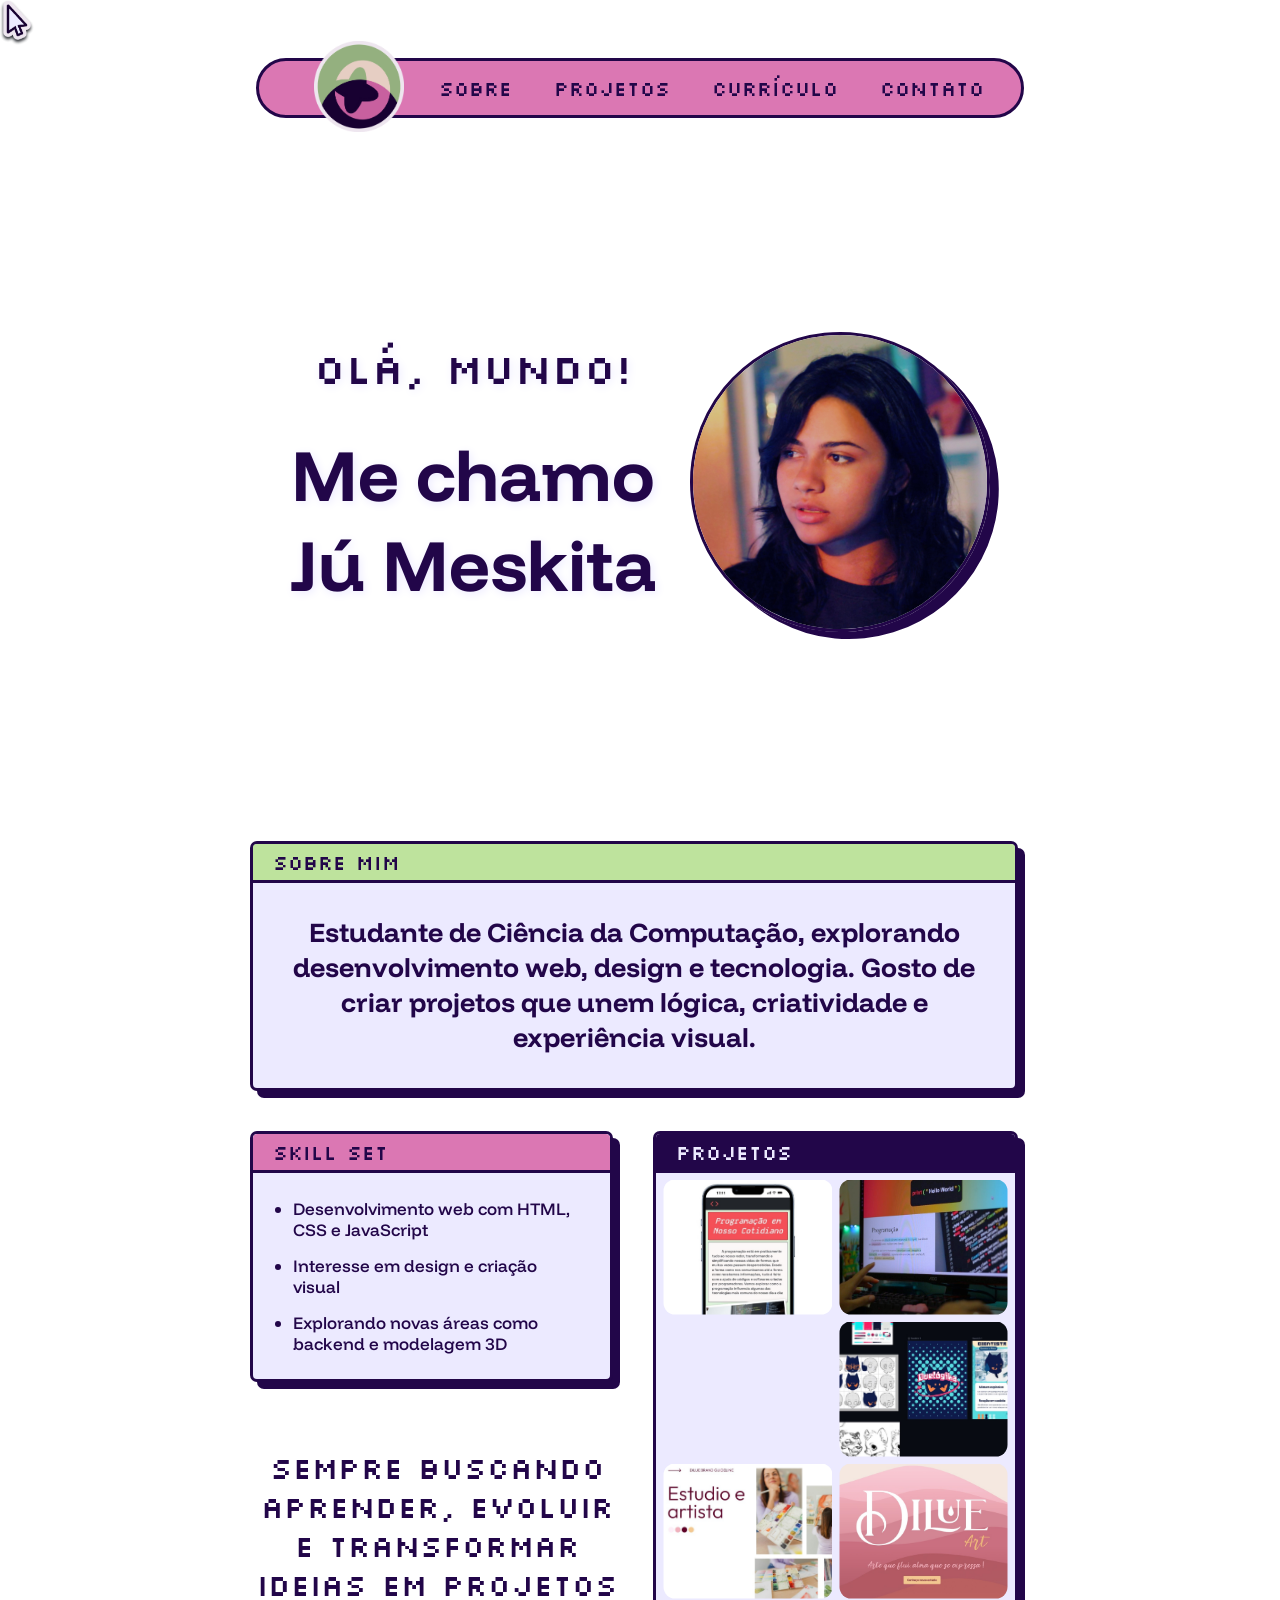
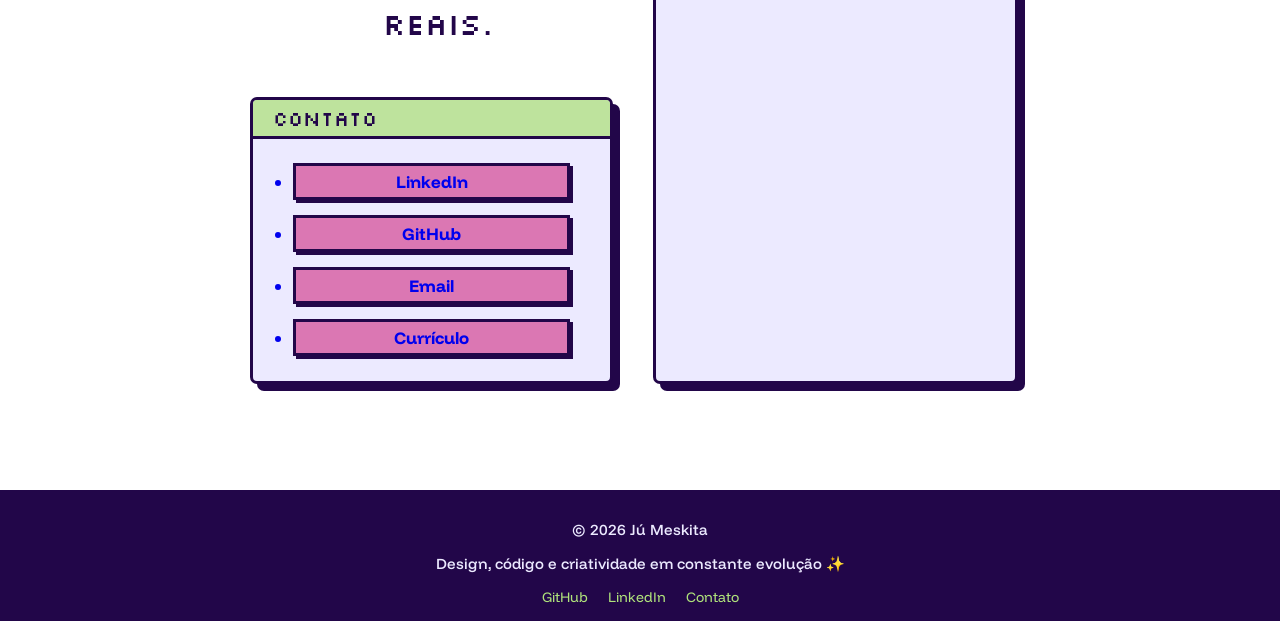
==== index.html @ 1cfa673e "Primeira versão do portfólio" ====
<!DOCTYPE html>
<html lang="pt-br">
<head>
    <meta charset="UTF-8">
    <meta name="viewport" content="width=device-width, initial-scale=1.0">
    <title>Meski</title>
    <link rel="stylesheet" href="css/style.css">
    <link rel="stylesheet" href="css/meski.css">
    <link rel="shortcut icon" href="fotos/logo-eye.ico" type="image/x-icon">
</head>
<body>
    <!-- cursor -->
    <div class="custom-cursor"></div>

    <header>
        <a href="index.html"><img src="fotos/logo-eye.png" alt="" class="logo"></a>
        <nav>
            <a href="sobre.html">Sobre</a>
            <a href="projetos.html">Projetos</a>
            <a href="currículo.html">Currículo</a>
            <a href="contato.html">Contato</a>
        </nav>
    </header>

    <div class="start">
        <div>
            <h2>Olá, Mundo!</h2>
            <h1>Me chamo <br>Jú Meskita</h1>
        </div>
        <img src="fotos/me-filter.png" alt="">
    </div>
        <div class="card" id="sobre">
            <a href="sobre.html">
                <div class="head">sobre mim</div>
            </a>
        <div class="content">
            <h2>Estudante de Ciência da Computação, explorando desenvolvimento web, design e tecnologia. Gosto de criar projetos que unem lógica, criatividade e experiência visual.</h2>
        </div>
    </div>

    <div class="side">
        
        <div id="left">
            <div class="card" id="skill">
            <a href="currículo.html">
                <div class="head" id="rosa">skill set</div>
            </a>
            <div class="content">
                <ul>
                    <li>Desenvolvimento web com HTML, CSS e JavaScript</li>
                    <li>Interesse em design e criação visual</li>
                    <li>Explorando novas áreas como backend e modelagem 3D</li>
                </ul>
            </div>
        </div>
            
            <h2 id="frase">Sempre buscando aprender, evoluir e transformar ideias em projetos reais.</h2>

            
            <div class="card" id="contato">
                <a href="contato.html">
                    <div class="head">contato</div>
                </a>
                <div class="content">
                    <ul>
                        <a href="https://www.linkedin.com/in/juliamesq/?trk=jtbd_inmail_js_jobpref" target="_blank"><li class="button">LinkedIn</li></a>
                        <a href="https://github.com/MesquitaSukin" target="_blank"><li class="button">GitHub</li></a>
                        <a href="mailto:julia.sousamesq@gmail.com" target="_blank"><li class="button">Email</li></a>
                        <a href="https://docs.google.com/document/d/1vej3jy_dblUv7jdHYyrEwOAnZDoQoPBNeKVsuXkVFX4/edit?tab=t.0#heading=h.rzpi34rom43h" target="_blank"><li class="button">Currículo</li></a>
                    </ul>
                </div>
            </div>
                       
        </div>

        <a href="projetos.html">
            <div class="card" id="projetos">
                <div class="head" id="roxo">projetos</div>
        </a>
            <div class="content">
                <img src="fotos/codeproject-celular.jpg" alt="">
                <img src="fotos/codeproject.jpg" alt="">
                <video autoplay muted loop playsinline>
                    <source src="fotos/duelogika.mp4" type="video/mp4">Seu navegador não suporta vídeo.
                </video>
                <img src="fotos/processo-criativo-cartas.jpg" alt="">
                <img src="fotos/dilue-id.jpg" alt="">
                <img src="fotos/dilue-web.jpg" alt="">
            </div>
        </div>
    </div>

    <footer>
  <p>© 2026 Jú Meskita</p>

  <p>
    Design, código e criatividade em constante evolução ✨
  </p>

  <div class="links">
    <a href="https://github.com/MesquitaSukin">GitHub</a>
    <a href="https://www.linkedin.com/in/juliamesq/?trk=jtbd_inmail_js_jobpref" target="_blank">LinkedIn</a>
    <a href="#">Contato</a>
  </div>
</footer>
    <script src="script.js"></script>
</body>
</html>
---- css/style.css ----
@import url('https://fonts.googleapis.com/css2?family=Funnel+Display:wght@300..800&family=Silkscreen:wght@400;700&display=swap');
/* "Funnel Display", sans-serif
"Silkscreen", sans-serif */

:root {
    --branco: #ECEAFF;
    --verde: #AFE27B;
    --rosa: #db77b3;
    /*--roxo: #160331;*/
        --roxo: #220649;
}

* {
    padding: 0;
    box-sizing: border-box;
}

#verde {
    background: var(--verde);
}

#roxo {
    background: var(--roxo);
    color: var(--branco);
}

#rosa {
    background: var(--rosa);
}

body {
    font-family: "Funnel Display", sans-serif;
    background-image: url('win\ xp\ 2.jpg');
    background-size: cover;
    background-attachment: fixed;
    color: var(--roxo);
    display: flex;
    flex-direction: column;
    align-items: center;
    justify-content: center;
    margin: 0px;
    margin-top: 20px;
    cursor: none;
}

/* cursor config */
.custom-cursor {
  width: 45px;
  height: 45px;
  position: fixed; /* Fixado na tela */
  top: 0;
  left: 0;
  pointer-events: none; /* ESSENCIAL */
  z-index: 9999; /* Garante que fique em cima de tudo */
  background-image: url('cursor.png');
  background-size: contain;
  background-repeat: no-repeat;
  transition: transform 0.2s ease-out;
}
.custom-cursor.active {
  transform: scale(1.2) rotate(-10deg); /* Aumenta e reajusta o centro */
}
/* esconde o cursor padrão em TUDO */
* {
  cursor: none !important;
}

/* elementos clicáveis não mostrem a mãozinha */
a, button, input, select, textarea, [role="button"] {
  cursor: none !important;
}

.logo {
  width: 90px;
  height: auto;
  margin-left: 50%;
}

p {
    font-size: 17px;
    font-weight: 500;
}
header {
  top: 0;
  display: flex;
  justify-content: space-between;
  align-items: center;
  padding: 10px;
  margin: 3%;
  width: 60%;
  height: 60px;
  border-radius: 90px;
  background-color: var(--rosa); 
  border: 3px solid var(--roxo);
}

nav {
    display: flex;
    justify-content: center;
    gap: 10%;
    align-items: center;
    height: 60px;
    padding: 0px 40px;
    font-family: "Silkscreen", sans-serif;
    font-size: 20px;
    margin-right: 50px;
}
nav a {
    color: var(--roxo);
    text-decoration: none;
    transition: color 0.3s ease;
}
nav a:hover {
    color: var(--verde);
}

/* Windows config */
.card {
  font-family: "Funnel Display", sans-serif;
  height: auto;
  translate: -6px -6px;
  background-color: var(--branco);
  border: 3px solid var(--roxo);
  border-radius: 7px;
  box-shadow: 7px 7px 0px var(--roxo);
  overflow: hidden;
  transition: all 0.1s ease;
}
.card.show {
  opacity: 1;
}

.head {
  font-family: "Silkscreen", sans-serif;
  font-size: 20px;
  width: 100%;
  height: auto;
  background: #aee27bbd;
  padding: 5px 20px;
  color: var(--roxo);
  border-bottom: 3px solid var(--roxo);
}
.card a {
  text-decoration: none;
}

.content {
  padding: 10px 40px;
  font-size: 14px;
  font-weight: 600;
}

.card:hover {
  translate: -6px;
}
/* Button config */

.button {
  padding: 5px 10px;
  margin-top: 10px;
  border: 3px solid var(--roxo);
  box-shadow: 3px 3px 0 var(--roxo);
  font-weight: 750;
  background: var(--rosa);
  text-align: center;
  transition: all 0.3s ease;
  cursor: pointer;
}
.button a{
  text-decoration: none;
  color: var(--roxo);
}

.button:hover {
  translate: 1.5px 1.5px;
  box-shadow: 1.5px 1.5px 0 var(--roxo);
  background: var(--verde);
}

.button:active {
  translate: 3px 3px;
  box-shadow: 0 0 0 var(--roxo);
}

footer {
    margin-top: 60px;
    padding: 15px;
    text-align: center;
    font-size: 14px;
    color: var(--branco);
    background-color: var(--roxo);
    width: 100%;
}
footer p {
    font-size: 15px;
}

footer .links {
    display: flex;
    justify-content: center;
    gap: 20px;
}

footer a {
    text-decoration: none;
    color: var(--verde);
}

footer a:hover {
    text-decoration: underline;
}


/* animação aparecer */

.card {
  opacity: 0;
  transform: translateY(20px);
  transition: all 0.8s ease-out;
}
.show {
  opacity: 1;
  transform: translate(0);
}
---- css/meski.css ----
@import url('https://fonts.googleapis.com/css2?family=Funnel+Display:wght@300..800&family=Silkscreen:wght@400;700&display=swap');
/* "Funnel Display", sans-serif
"Silkscreen", sans-serif */

:root {
    --branco: #ECEAFF;
    --verde: #AFE27B;
    --rosa: #db77b3;
    /*--roxo: #160331;*/
        --roxo: #220649;
}

@keyframes float {
    0% {
        transform: translateY(0px);
    }
    50% {
        transform: translateY(-13px);
    }
    100% {
        transform: translateY(0px);
    }
}

/* olá, mundo! */
.start {
    display: flex;
    flex-direction: row;
    justify-content: space-evenly;
    align-items: center;
    flex-wrap: wrap;
    width: 60%;
    margin: 150px 0px 190px 0px;
    animation: float 4s ease-in-out infinite
}

.start h1 {
    text-align: center;
    max-width: 500px;
    font-family: "Funnel Display", sans-serif;
    font-size: 450%;
    text-shadow: var(--branco) 2px 2px 10px;
    margin-top: 5px;
}
.start h2 {
    text-align: center;
    max-width: 500px;
    font-family: "Silkscreen", sans-serif;
    font-weight: 400;
    font-size: 260%;
    text-shadow: var(--branco) 2px 2px 10px;
}

.start img {
    width: 300px;
    height: auto;
    rotate: calc(-6deg);
    border-radius: 200px;
    border-color: var(--roxo);
    border-width: 3px;
    border-style: solid;
    box-shadow: var(--roxo) 8px 8px 0px;
    animation: float 9s infinite;
}

/* conteúdo do card*/
.content h2 {
    text-align: center;
    line-height: 35px;
}

li {
    margin-bottom: 15px;
    font-size: 17px;
    font-weight: 500;
}

.side {
    display: flex;
    align-items: stretch;
    justify-content: center;
    gap: 20px;
    width: 60%;
    margin: 40px 0px 40px 0px;
}
#sobre {
    width: 60%;
}
#sobre .content {
    font-size: 18px;
}
#left {
    display: flex;
    flex-direction: column;
    gap: 20px;
    width: 60%;
}

#skill .head {
    backdrop-filter: blur(80px);
}
#skill {
    justify-content: flex-end;
}
#skill .content {
    font-size: 15px;
}


#frase {
    font-family: "Silkscreen", sans-serif;
    font-size: 30px;
    text-align: center;
    font-weight: 400;
    margin: 40px 0px 40px 0px;
}

#projetos .content {
    display: flex;
    justify-content: center;
    flex-wrap: wrap;
    flex-direction: row;
    padding: 1%;
}
#projetos img {
    width: 50%;
    height: auto;
    border-radius: 15px;
    border-width: 3px;
    padding: 1%;
}
#projetos .head {
    color: var(--branco);
}
#projetos video {
    width: 50%;
    height: auto;
    padding: 5px;
}
#projetos{
    width: 60%;
}
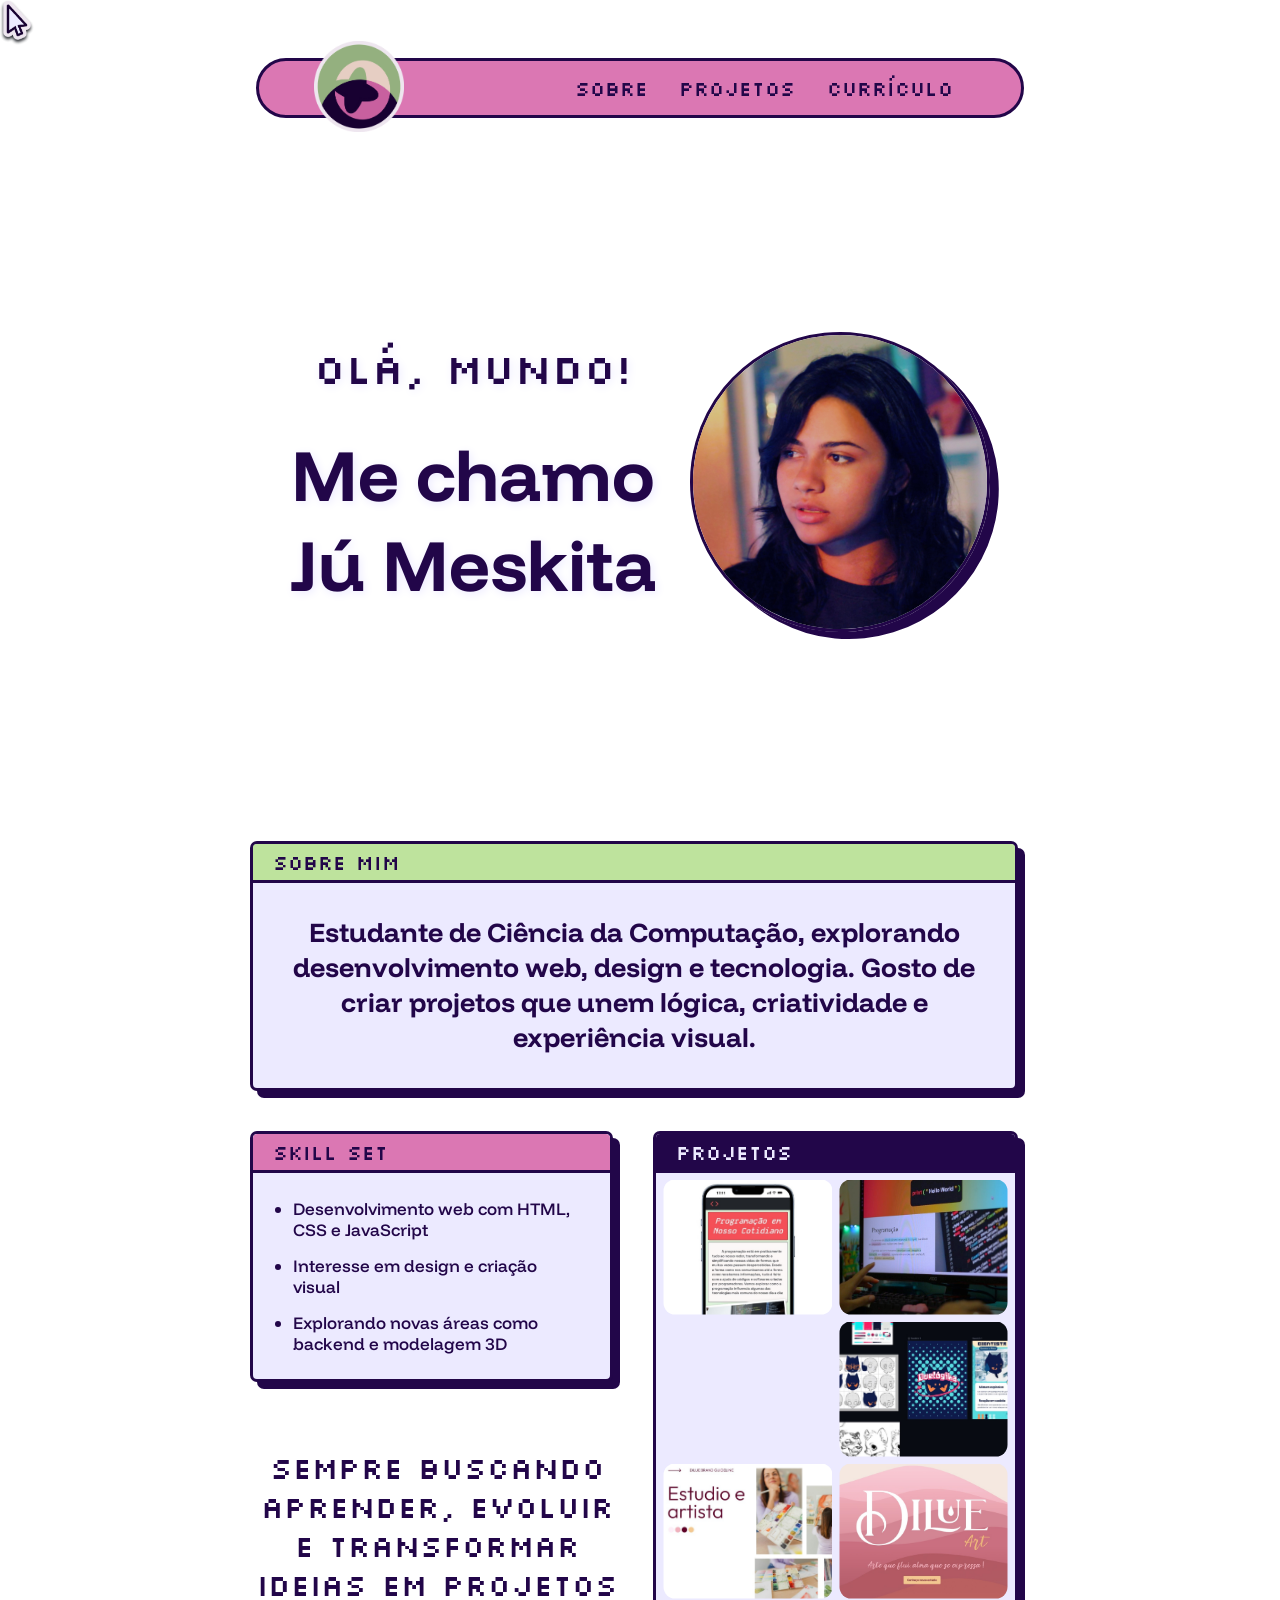
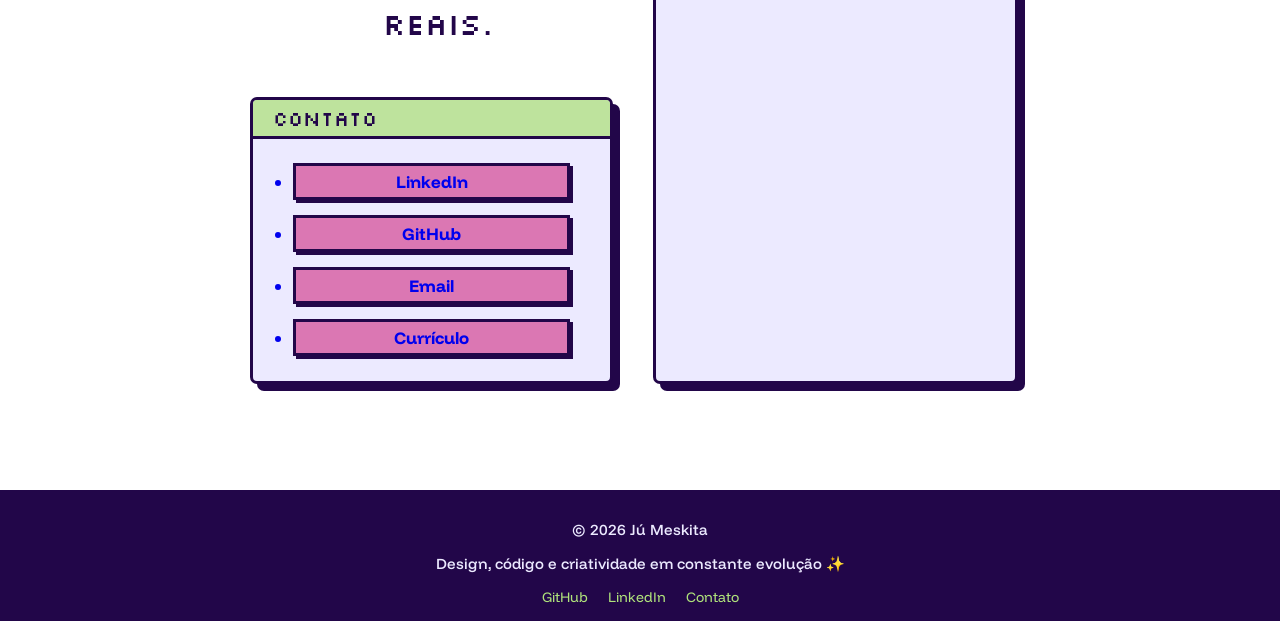
==== commit aca83a0a: "Ajustes mais página do currículo" ====
--- a/index.html
+++ b/index.html
@@ -18,7 +18,6 @@
             <a href="sobre.html">Sobre</a>
             <a href="projetos.html">Projetos</a>
             <a href="currículo.html">Currículo</a>
-            <a href="contato.html">Contato</a>
         </nav>
     </header>
 
@@ -58,9 +57,7 @@
 
             
             <div class="card" id="contato">
-                <a href="contato.html">
                     <div class="head">contato</div>
-                </a>
                 <div class="content">
                     <ul>
                         <a href="https://www.linkedin.com/in/juliamesq/?trk=jtbd_inmail_js_jobpref" target="_blank"><li class="button">LinkedIn</li></a>
@@ -100,7 +97,7 @@
   <div class="links">
     <a href="https://github.com/MesquitaSukin">GitHub</a>
     <a href="https://www.linkedin.com/in/juliamesq/?trk=jtbd_inmail_js_jobpref" target="_blank">LinkedIn</a>
-    <a href="#">Contato</a>
+    <a href="mailto:julia.sousamesq@gmail.com">Contato</a>
   </div>
 </footer>
     <script src="script.js"></script>
--- a/css/style.css
+++ b/css/style.css
@@ -221,4 +221,20 @@
 .show {
   opacity: 1;
   transform: translate(0);
+}
+
+@media screen and (max-width: 768px) {
+  header {
+    width: 90%;
+    margin: 3% auto;
+  }
+  nav {
+    gap: 5%;
+    font-size: 16px;
+    margin-right: 0;
+  }
+  .content {
+    padding: 10px 20px;
+    font-size: 12px;
+  }
 }
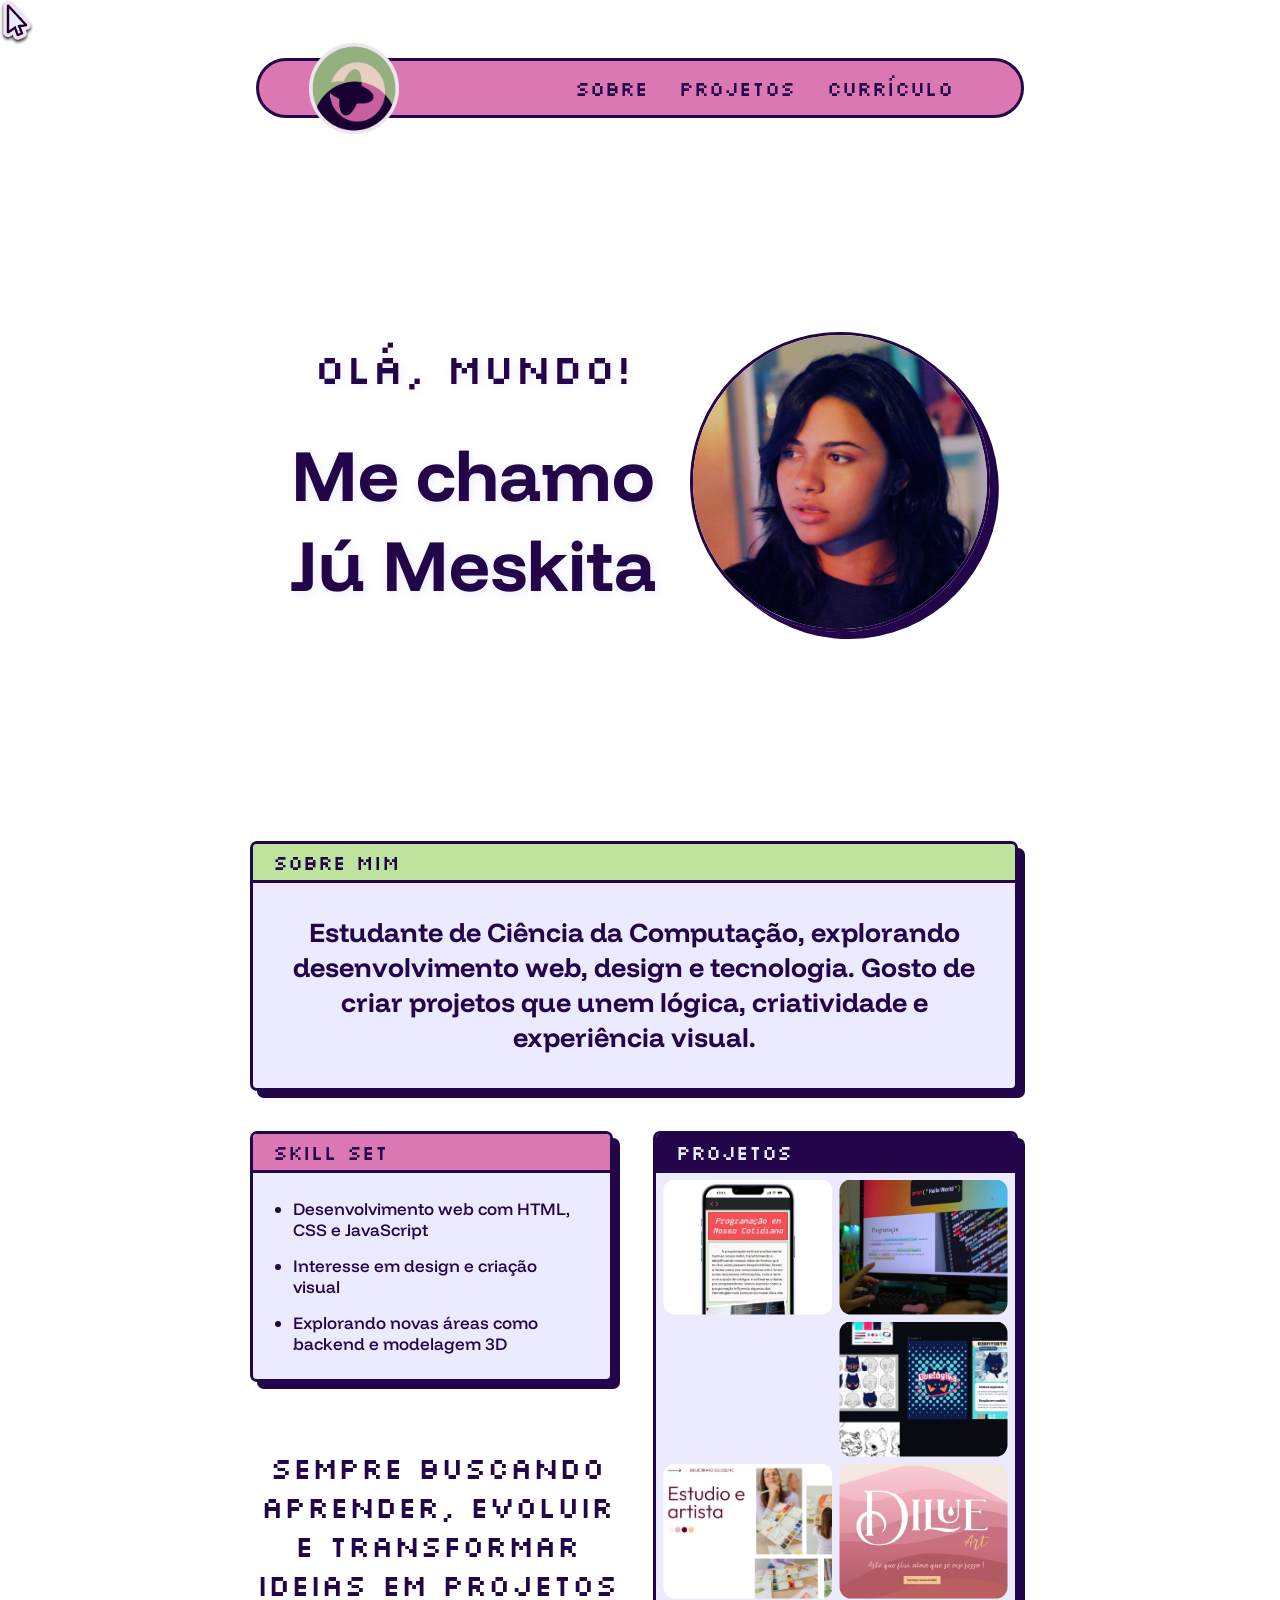
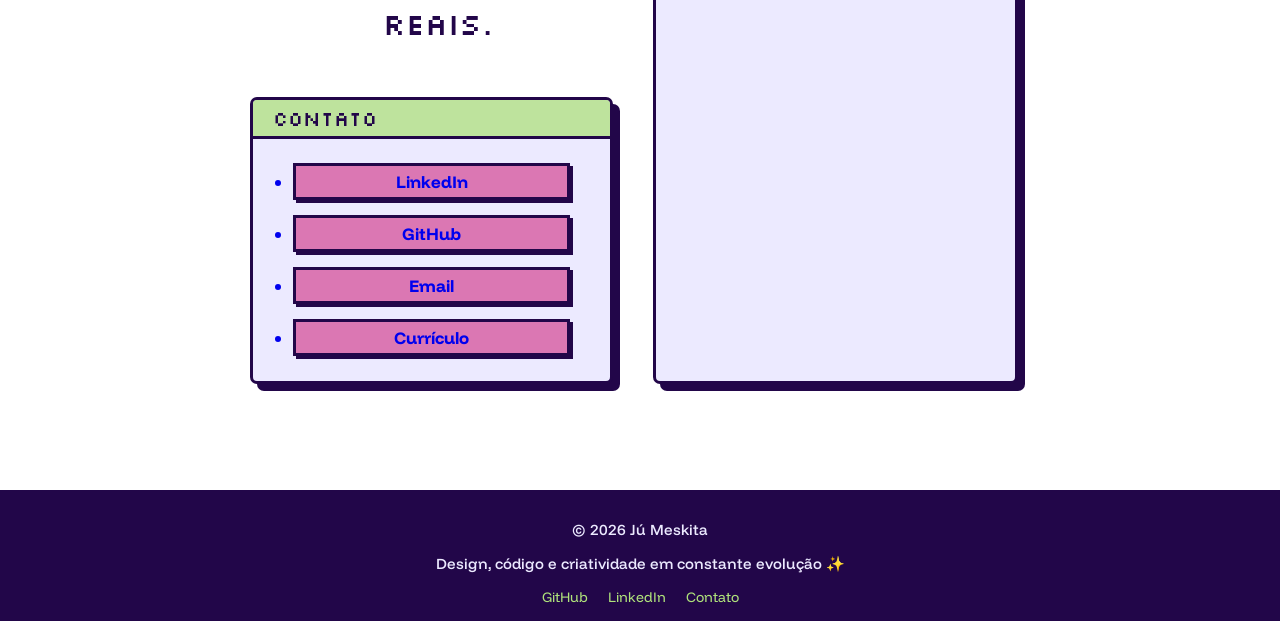
==== commit c1cf1cce: "Deixando responsivo" ====
--- a/index.html
+++ b/index.html
@@ -13,11 +13,11 @@
     <div class="custom-cursor"></div>
 
     <header>
-        <a href="index.html"><img src="fotos/logo-eye.png" alt="" class="logo"></a>
-        <nav>
+        <img src="fotos/logo-eye.png" alt="" class="logo" id="menu">
+        <nav id="menu-nav">
             <a href="sobre.html">Sobre</a>
             <a href="projetos.html">Projetos</a>
-            <a href="currículo.html">Currículo</a>
+            <a href="curriculo.html">Currículo</a>
         </nav>
     </header>
 
@@ -28,12 +28,13 @@
         </div>
         <img src="fotos/me-filter.png" alt="">
     </div>
-        <div class="card" id="sobre">
-            <a href="sobre.html">
-                <div class="head">sobre mim</div>
-            </a>
+
+    <div class="card" id="sobre">
+        <a href="sobre.html">
+            <div class="head">sobre mim</div>
+        </a>
         <div class="content">
-            <h2>Estudante de Ciência da Computação, explorando desenvolvimento web, design e tecnologia. Gosto de criar projetos que unem lógica, criatividade e experiência visual.</h2>
+            <h2><span id="fix">Estudante de Ciência da Computação,</span> explorando desenvolvimento web, design e tecnologia. Gosto de criar projetos que unem lógica, criatividade e experiência visual.</h2>
         </div>
     </div>
 
@@ -41,7 +42,7 @@
         
         <div id="left">
             <div class="card" id="skill">
-            <a href="currículo.html">
+            <a href="curriculo.html">
                 <div class="head" id="rosa">skill set</div>
             </a>
             <div class="content">
--- a/css/style.css
+++ b/css/style.css
@@ -73,7 +73,7 @@
 .logo {
   width: 90px;
   height: auto;
-  margin-left: 50%;
+  margin-left: 40px;
 }
 
 p {
@@ -223,18 +223,51 @@
   transform: translate(0);
 }
 
-@media screen and (max-width: 768px) {
+
+@media screen and (max-width: 920px) {
+
+  .logo {
+    width: 80px;
+    cursor: pointer;
+    margin: 7px;
+  }
+
   header {
-    width: 90%;
-    margin: 3% auto;
-  }
+    background-color: transparent;
+    border: none;
+    width: 100%;
+  }
+
   nav {
-    gap: 5%;
-    font-size: 16px;
-    margin-right: 0;
-  }
-  .content {
-    padding: 10px 20px;
-    font-size: 12px;
+    position: absolute;
+      z-index: 1000;
+    top: 10%;
+    left: 15%;
+
+    flex-direction: column;
+    gap: 20px;
+
+    background-color: var(--rosa);
+    border: 3px solid var(--roxo);
+    height: auto;
+    border-radius: 20px;
+    padding: 20px;
+
+    /* ESCONDIDO por padrão */
+    opacity: 0;
+    transform: translateY(-10px);
+    pointer-events: none;
+
+    transition: opacity 0.3s ease, transform 0.3s ease;
+  }
+
+  nav.active {
+    opacity: 1;
+    transform: translateY(0);
+    pointer-events: auto;
+  }
+
+  .head {
+    font-size: 20px;
   }
 }
--- a/css/meski.css
+++ b/css/meski.css
@@ -141,3 +141,38 @@
     width: 60%;
 }
 
+@media screen and (max-width: 920px) {
+    .start {
+        flex-direction: column;
+        width: 100%;
+        margin: 60px 0px 60px 0px;
+    }
+    .start h1 {
+        font-size: 300%;
+    }
+    .start h2 {
+        font-size: 150%;
+    }
+    .start img {
+        width: 200px;
+    }
+
+    .side {
+        flex-direction: column;
+        align-items: center;
+        width: 100%;
+    }
+
+    #sobre, #left, #projetos {
+        width: 93%;
+    }
+    #sobre .content {
+        font-size: 13px;
+        padding: 15px;
+    }
+    #fix {
+        font-size: 30px;
+    }
+
+    
+}
